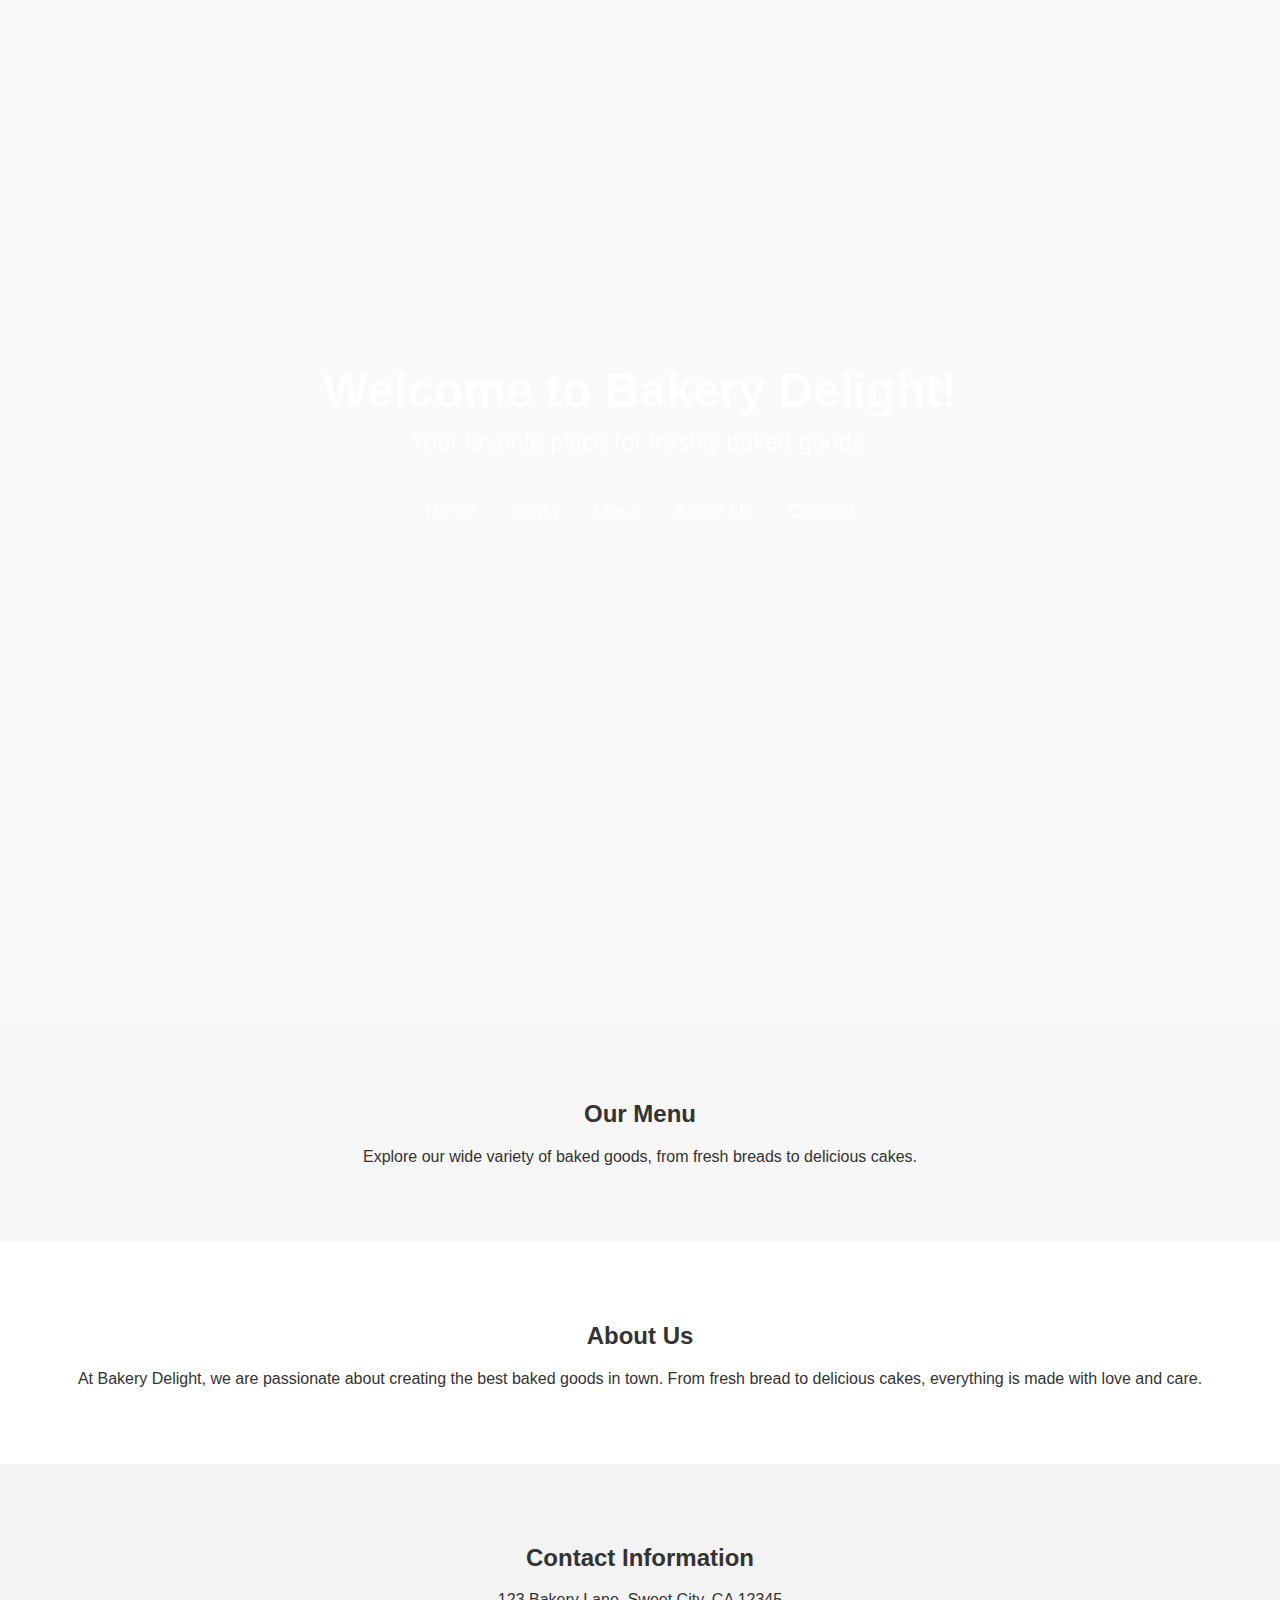
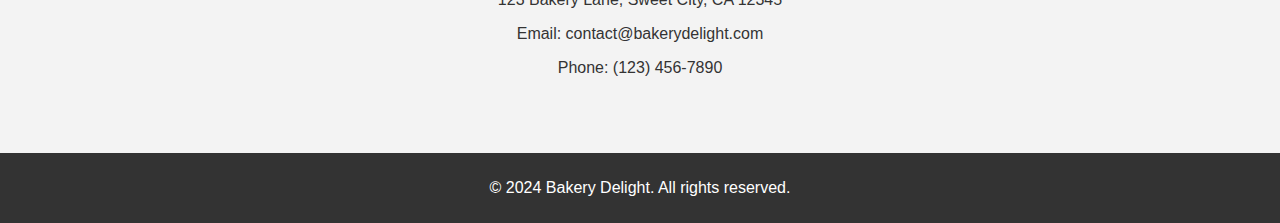
==== index.html @ 7df35563 "Initial commit with bakery website files" ====
<!DOCTYPE html>
<html lang="en">
<head>
    <meta charset="UTF-8">
    <meta name="viewport" content="width=device-width, initial-scale=1.0">
    <title>Bakery Delight</title>
    <link rel="stylesheet" href="styles.css">
</head>
<body>
    <header class="welcome-section">
        <h1>Welcome to Bakery Delight!</h1>
        <p>Your favorite place for freshly baked goods.</p>
        <nav>
            <ul>
                <li><a href="#home">Home</a></li>
                <li><a href="login.html">Login</a></li>
                <li><a href="menu.html">Menu</a></li>
                <li><a href="#about">About Us</a></li>
                <li><a href="#contact">Contact</a></li>
            </ul>
        </nav>              
    </header>

    <main>
        <section id="home" class="home-section">
            <!-- Content for home section (if any) -->
        </section>

        <section id="menu" class="menu-section">
            <h2>Our Menu</h2>
            <p>Explore our wide variety of baked goods, from fresh breads to delicious cakes.</p>
            <!-- You can list menu items here -->
        </section>

        <section id="about" class="about-section">
            <h2>About Us</h2>
            <p>At Bakery Delight, we are passionate about creating the best baked goods in town. From fresh bread to delicious cakes, everything is made with love and care.</p>
        </section>

        <section id="contact" class="contact-section">
            <h2>Contact Information</h2>
            <p>123 Bakery Lane, Sweet City, CA 12345</p>
            <p>Email: contact@bakerydelight.com</p>
            <p>Phone: (123) 456-7890</p>
        </section>
    </main>

    <footer>
        <p>&copy; 2024 Bakery Delight. All rights reserved.</p>
    </footer>
    <script src="login.js"></script>

</body>
</html>
---- styles.css ----
body {
    font-family: Arial, sans-serif;
    margin: 0;
    padding: 0;
    background-color: #f9f9f9;
}

header.welcome-section {
    height: 100vh; /* Makes the welcome section cover the full viewport height */
    background-image: url('bakery-background.jpg'); /* Replace with your image */
    background-size: cover;
    background-position: center;
    color: #fff;
    text-align: center;
    display: flex;
    flex-direction: column;
    justify-content: center;
}

header.welcome-section h1 {
    font-size: 3em;
    margin: 0;
}

header.welcome-section p {
    font-size: 1.5em;
    margin-top: 10px;
}

nav ul {
    list-style: none;
    padding: 0;
    margin-top: 20px;
}

nav ul li {
    display: inline;
    margin: 0 15px;
}

nav ul li a {
    color: #fff;
    text-decoration: none;
    font-size: 1.2em;
}

.home-section, .menu-section, .about-section, .contact-section {
    padding: 60px 20px;
    text-align: center;
}

.menu-section {
    background-color: #f7f7f7;
    color: #333;
}

.about-section {
    background-color: #fff;
    color: #333;
}

.contact-section {
    background-color: #f3f3f3;
    color: #333;
}

footer {
    text-align: center;
    background-color: #333;
    color: #fff;
    padding: 10px 0;
    position: relative;
}
.login-form {
    max-width: 300px;
    margin: 50px auto;
    padding: 20px;
    background-color: #fff;
    box-shadow: 0 0 10px rgba(0, 0, 0, 0.1);
}

.login-form h2 {
    text-align: center;
    margin-bottom: 20px;
}

.login-form label {
    display: block;
    margin-bottom: 8px;
}

.login-form input {
    width: 100%;
    padding: 8px;
    margin-bottom: 15px;
    border: 1px solid #ddd;
}

.login-form button {
    width: 100%;
    padding: 10px;
    background-color: #333;
    color: #fff;
    border: none;
    cursor: pointer;
}

.login-form button:hover {
    background-color: #555;
}
.menu-item {
    margin-bottom: 20px;
    padding: 10px;
    background-color: #fff;
    border: 1px solid #ddd;
    box-shadow: 0 0 10px rgba(0, 0, 0, 0.1);
}
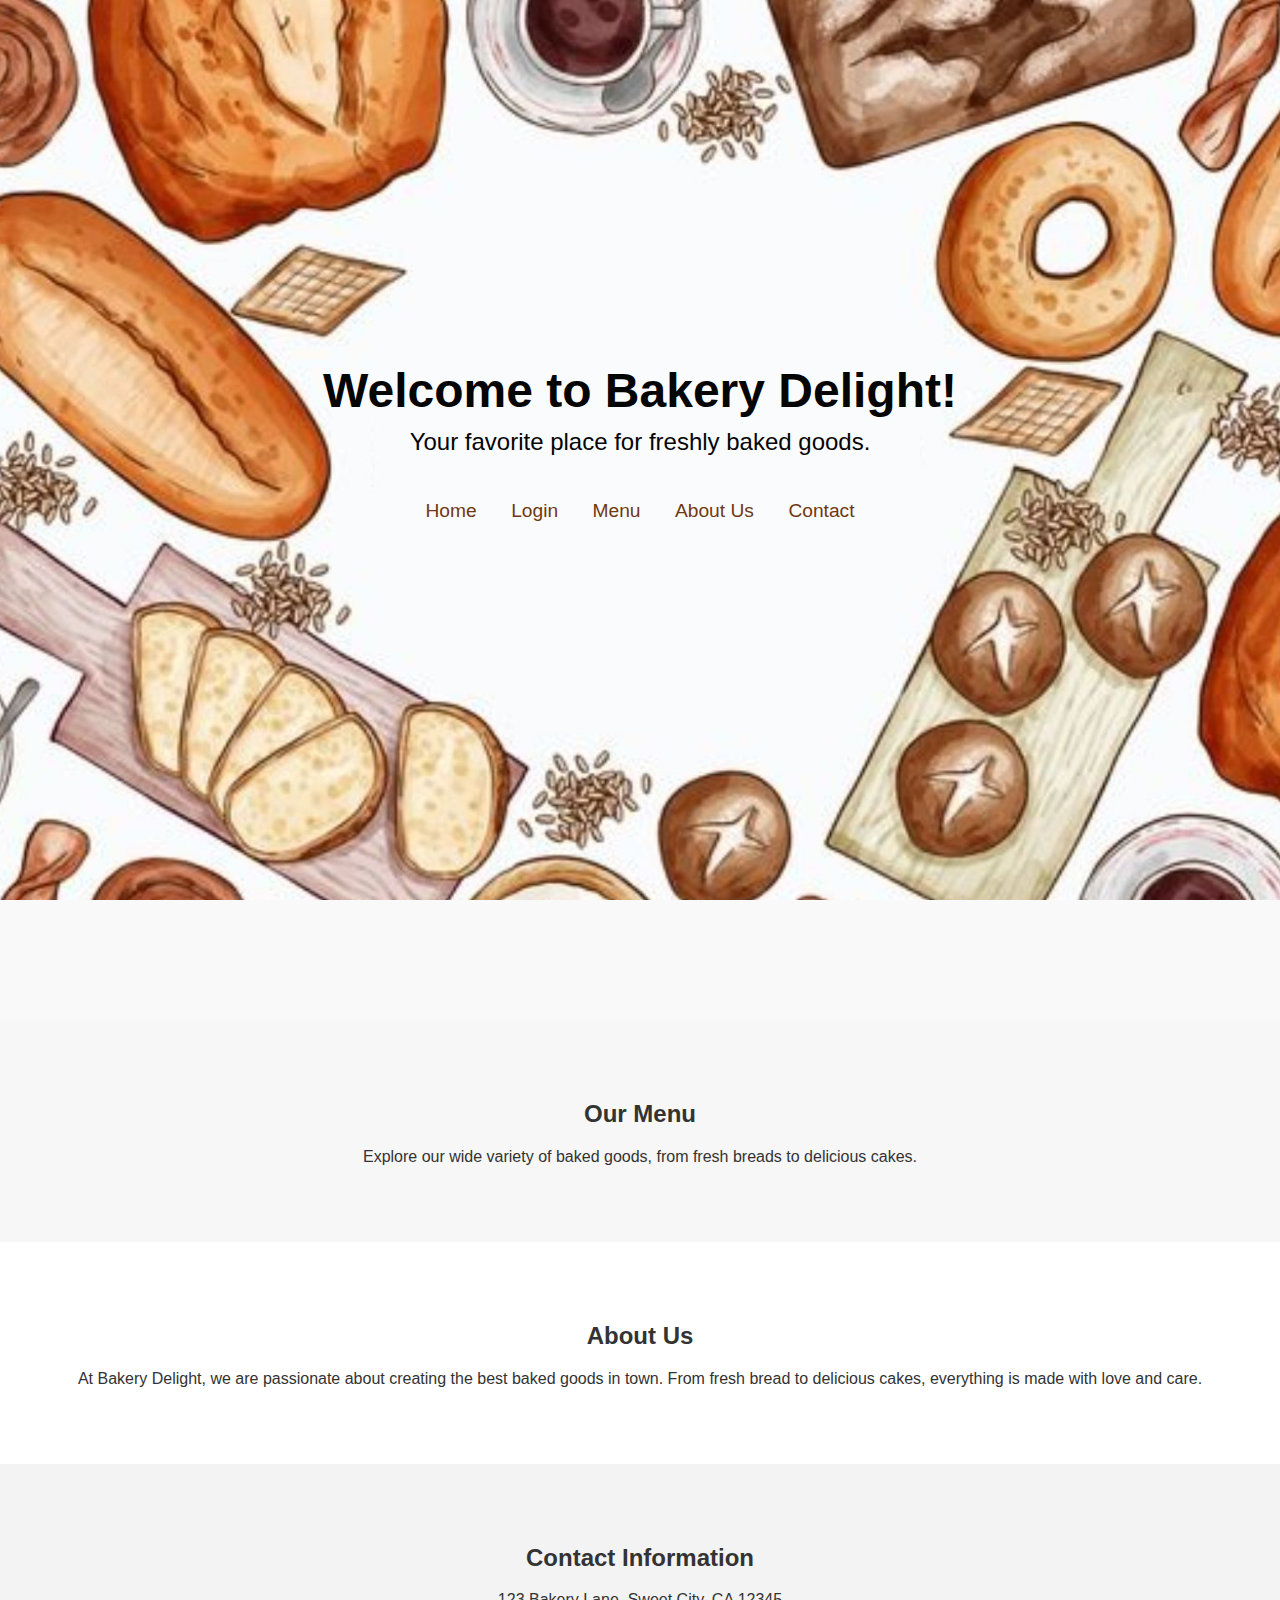
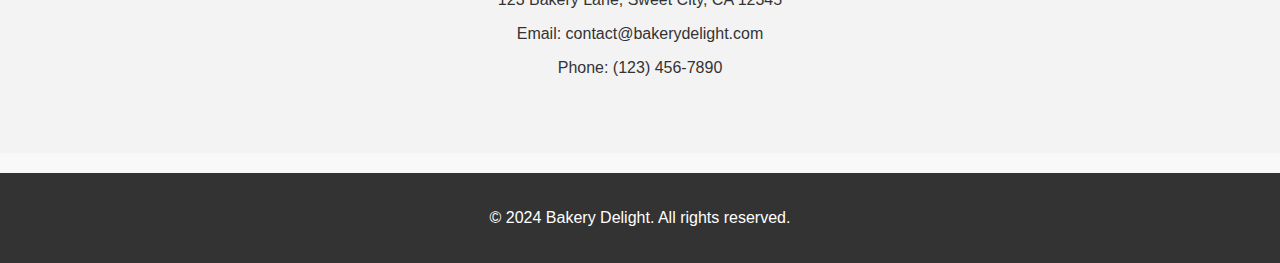
==== commit 34e5728a: "Update login/logout functionality and HTML structure" ====
--- a/index.html
+++ b/index.html
@@ -13,13 +13,18 @@
         <nav>
             <ul>
                 <li><a href="#home">Home</a></li>
-                <li><a href="login.html">Login</a></li>
+                <li><a id="login-link" href="login.html">Login</a></li>
                 <li><a href="menu.html">Menu</a></li>
                 <li><a href="#about">About Us</a></li>
                 <li><a href="#contact">Contact</a></li>
             </ul>
-        </nav>              
+        </nav>
     </header>
+
+    <div id="user-info" style="display: none;">
+        <p id="welcome-message"></p>
+        <button id="logout-button">Logout</button>
+    </div>
 
     <main>
         <section id="home" class="home-section">
@@ -29,7 +34,6 @@
         <section id="menu" class="menu-section">
             <h2>Our Menu</h2>
             <p>Explore our wide variety of baked goods, from fresh breads to delicious cakes.</p>
-            <!-- You can list menu items here -->
         </section>
 
         <section id="about" class="about-section">
@@ -49,7 +53,9 @@
         <p>&copy; 2024 Bakery Delight. All rights reserved.</p>
     </footer>
     <script src="login.js"></script>
-
 </body>
 </html>
 
+
+
+
--- a/styles.css
+++ b/styles.css
@@ -5,12 +5,13 @@
     background-color: #f9f9f9;
 }
 
+/* Welcome Section */
 header.welcome-section {
     height: 100vh; /* Makes the welcome section cover the full viewport height */
-    background-image: url('bakery-background.jpg'); /* Replace with your image */
+    background-image: url('main page bake bg.jpg'); /* Replace with your image */
     background-size: cover;
     background-position: center;
-    color: #fff;
+    color: #050505;
     text-align: center;
     display: flex;
     flex-direction: column;
@@ -27,6 +28,7 @@
     margin-top: 10px;
 }
 
+/* Navigation */
 nav ul {
     list-style: none;
     padding: 0;
@@ -39,11 +41,18 @@
 }
 
 nav ul li a {
-    color: #fff;
+    color: #6f3811; /* Brown color */
     text-decoration: none;
     font-size: 1.2em;
+    transition: color 0.3s ease; /* Smooth transition for color change */
 }
 
+nav ul li a:hover {
+    color: #70391f; /* Slightly lighter brown color on hover */
+}
+
+
+/* Sections */
 .home-section, .menu-section, .about-section, .contact-section {
     padding: 60px 20px;
     text-align: center;
@@ -64,24 +73,33 @@
     color: #333;
 }
 
+/* Footer */
 footer {
     text-align: center;
     background-color: #333;
     color: #fff;
-    padding: 10px 0;
-    position: relative;
+    padding: 20px 0; /* Padding for better spacing */
+    position: relative; /* Changed from fixed to relative */
+    width: 100%;
+    margin-top: 20px; /* Adds space between the content and the footer */
 }
+
+
+/* Login Form */
 .login-form {
     max-width: 300px;
     margin: 50px auto;
     padding: 20px;
     background-color: #fff;
     box-shadow: 0 0 10px rgba(0, 0, 0, 0.1);
+    border-radius: 8px; /* Rounded corners */
 }
 
 .login-form h2 {
     text-align: center;
     margin-bottom: 20px;
+    font-size: 1.8em;
+    color: #333;
 }
 
 .login-form label {
@@ -91,27 +109,47 @@
 
 .login-form input {
     width: 100%;
-    padding: 8px;
+    padding: 10px; /* Increased padding */
     margin-bottom: 15px;
     border: 1px solid #ddd;
+    border-radius: 4px; /* Slightly rounded corners */
+    font-size: 1em; /* Slightly larger font */
+    transition: border-color 0.3s ease; /* Smooth transition for border color change */
 }
 
-.login-form button {
-    width: 100%;
-    padding: 10px;
+.login-form input:focus {
+    border-color: #333; /* Darker border when focused */
+}
+
+.logged-in-button {
+    display: inline-block;
+    padding: 10px 20px;
     background-color: #333;
     color: #fff;
-    border: none;
+    text-decoration: none;
+    border-radius: 4px;
+    font-size: 1.1em;
     cursor: pointer;
+    transition: background-color 0.3s ease;
 }
 
-.login-form button:hover {
+.logged-in-button:hover {
     background-color: #555;
 }
+
+
+/* Menu Items */
 .menu-item {
     margin-bottom: 20px;
-    padding: 10px;
+    padding: 15px; /* Increased padding */
     background-color: #fff;
     border: 1px solid #ddd;
     box-shadow: 0 0 10px rgba(0, 0, 0, 0.1);
+    border-radius: 6px; /* Slightly rounded corners */
+    transition: box-shadow 0.3s ease; /* Smooth transition for shadow effect */
 }
+
+.menu-item:hover {
+    box-shadow: 0 0 15px rgba(0, 0, 0, 0.15); /* Slightly stronger shadow on hover */
+}
+
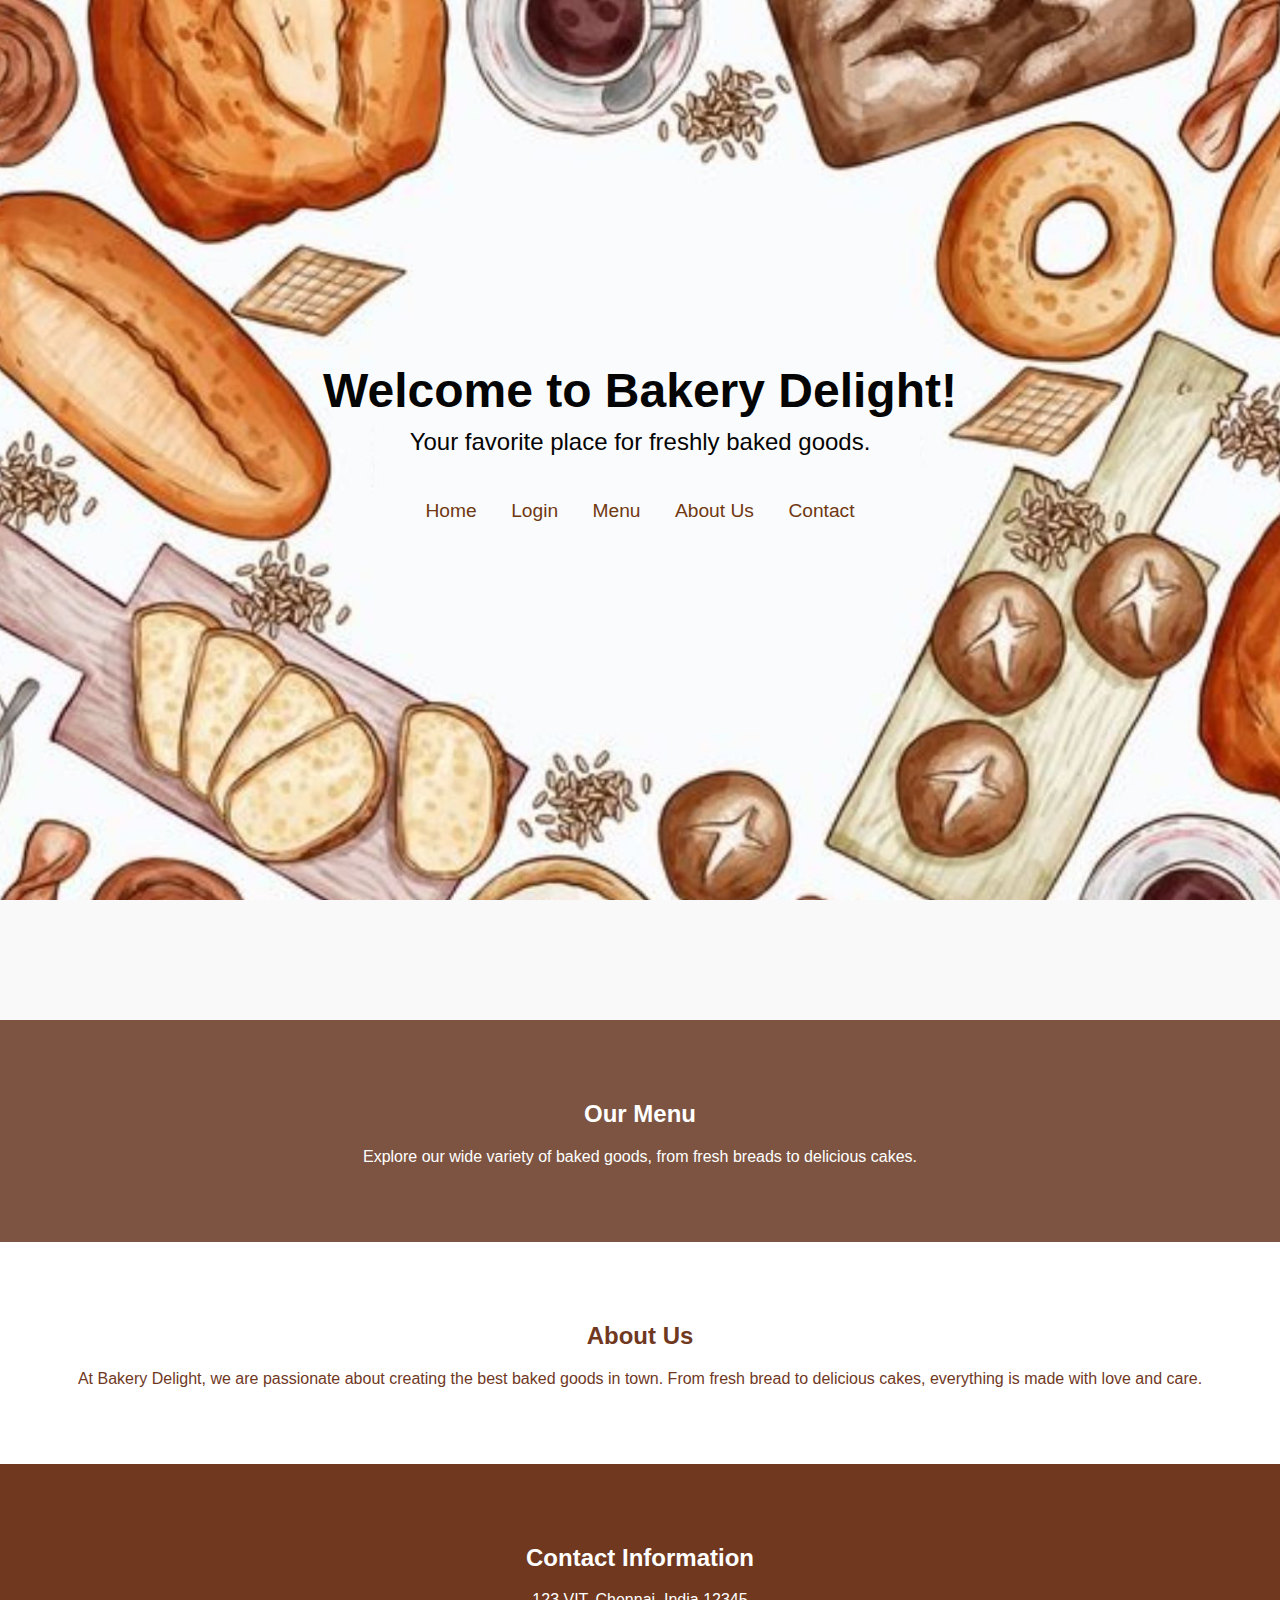
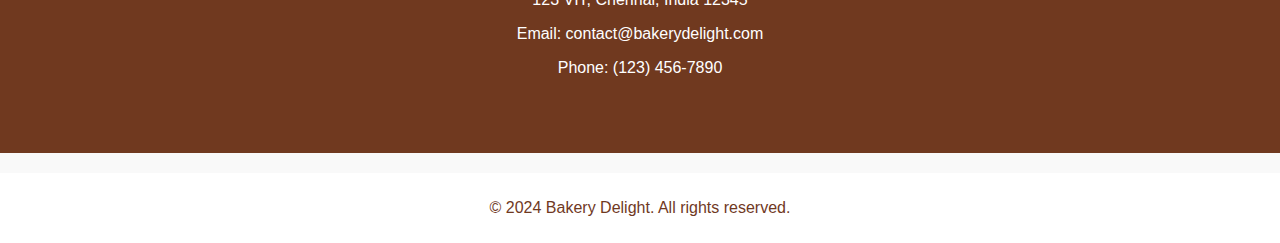
==== commit fa1d1c96: "message" ====
--- a/index.html
+++ b/index.html
@@ -13,18 +13,13 @@
         <nav>
             <ul>
                 <li><a href="#home">Home</a></li>
-                <li><a id="login-link" href="login.html">Login</a></li>
+                <li><a href="login.html">Login</a></li>
                 <li><a href="menu.html">Menu</a></li>
                 <li><a href="#about">About Us</a></li>
                 <li><a href="#contact">Contact</a></li>
             </ul>
-        </nav>
+        </nav>              
     </header>
-
-    <div id="user-info" style="display: none;">
-        <p id="welcome-message"></p>
-        <button id="logout-button">Logout</button>
-    </div>
 
     <main>
         <section id="home" class="home-section">
@@ -34,6 +29,7 @@
         <section id="menu" class="menu-section">
             <h2>Our Menu</h2>
             <p>Explore our wide variety of baked goods, from fresh breads to delicious cakes.</p>
+            <!-- You can list menu items here -->
         </section>
 
         <section id="about" class="about-section">
@@ -43,7 +39,7 @@
 
         <section id="contact" class="contact-section">
             <h2>Contact Information</h2>
-            <p>123 Bakery Lane, Sweet City, CA 12345</p>
+            <p>123 VIT, Chennai, India 12345</p>
             <p>Email: contact@bakerydelight.com</p>
             <p>Phone: (123) 456-7890</p>
         </section>
@@ -53,9 +49,7 @@
         <p>&copy; 2024 Bakery Delight. All rights reserved.</p>
     </footer>
     <script src="login.js"></script>
+
 </body>
 </html>
 
-
-
-
--- a/styles.css
+++ b/styles.css
@@ -59,25 +59,25 @@
 }
 
 .menu-section {
-    background-color: #f7f7f7;
-    color: #333;
+    background-color: #70391f;
+    color: #fff;
 }
 
 .about-section {
     background-color: #fff;
-    color: #333;
+    color: #70391f;
 }
 
 .contact-section {
-    background-color: #f3f3f3;
-    color: #333;
+    background-color: #70391f;
+    color: #fff;
 }
 
 /* Footer */
 footer {
     text-align: center;
-    background-color: #333;
-    color: #fff;
+    background-color:#fff;
+    color: #70391f;
     padding: 20px 0; /* Padding for better spacing */
     position: relative; /* Changed from fixed to relative */
     width: 100%;
@@ -139,17 +139,95 @@
 
 
 /* Menu Items */
+
+.menu-section {
+    padding: 60px 20px;
+    text-align: center;
+    background-color: #7d5441;
+}
+
 .menu-item {
     margin-bottom: 20px;
-    padding: 15px; /* Increased padding */
-    background-color: #fff;
+    padding: 20px;
+    background-color: #70391f;
     border: 1px solid #ddd;
     box-shadow: 0 0 10px rgba(0, 0, 0, 0.1);
-    border-radius: 6px; /* Slightly rounded corners */
-    transition: box-shadow 0.3s ease; /* Smooth transition for shadow effect */
-}
-
-.menu-item:hover {
-    box-shadow: 0 0 15px rgba(0, 0, 0, 0.15); /* Slightly stronger shadow on hover */
-}
-
+    max-width: 300px;
+    margin-left: auto;
+    margin-right: auto;
+}
+
+.menu-item img {
+    width: 100%;
+    height: auto;
+    margin-bottom: 15px;
+}
+
+.menu-item h3 {
+    margin-top: 0;
+    font-size: 1.5em;
+}
+
+.menu-item p {
+    font-size: 1em;
+    margin-bottom: 10px;
+}
+
+.menu-item label {
+    display: block;
+    margin-top: 10px;
+    font-size: 1em;
+}
+
+.menu-item select {
+    width: 100%;
+    padding: 8px;
+    margin-top: 5px;
+    margin-bottom: 15px;
+    border: 1px solid #ddd;
+    background-color: #7d5441;
+    cursor: pointer;
+}
+
+.menu-item input[type="checkbox"] {
+    margin-right: 10px;
+}
+
+button {
+    width: 100%;
+    padding: 10px;
+    background-color: #fff;
+    color: #70391f;
+    border: none;
+    cursor: pointer;
+    font-size: 1.2em;
+    margin-top: 20px;
+}
+
+button:hover {
+    background-color: #7d5441;
+}
+
+.cart-popup {
+    padding: 15px;
+    border: 2px solid #333;
+    background-color: #f9f9f9;
+    color: #333;
+    text-align: center;
+    width: 100%;
+    max-width: 400px;
+    margin: 20px auto 0;
+    box-shadow: 0 0 10px rgba(0, 0, 0, 0.1);
+    display: none; /* Hidden by default */
+}
+
+footer {
+    text-align: center;
+    background-color: #fff;
+    color: #70391f;
+    padding: 10px 0;
+    position: relative;
+}
+
+
+
